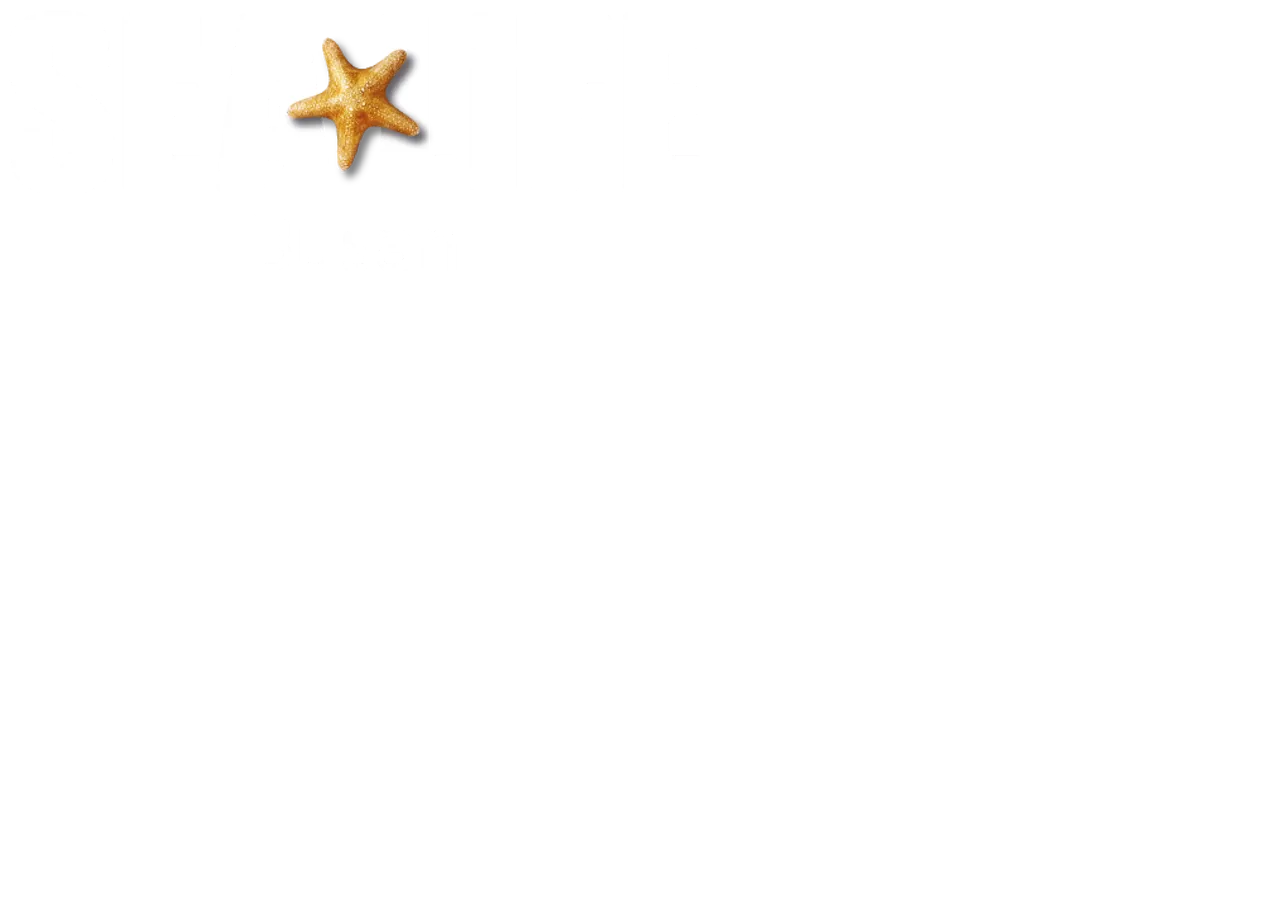
==== sea_life/index.html @ 7d9fd4b8 "수정1" ====
<!DOCTYPE html>
<html lang="ko">
<head>
    <meta charset="UTF-8">
    <meta name="viewport" content="width=device-width, initial-scale=1.0">
    
    <link rel="stylesheet" href="./style.css" />
    <title>sealife</title>
</head>

<body>
    <header>
        <div>
            <img src="../sea_life/img/logo.webp" alt="">
        </div>
        <nav></nav>
    </header>
</body>

<footer></footer>
</html>
---- sea_life/style.css ----
header{}
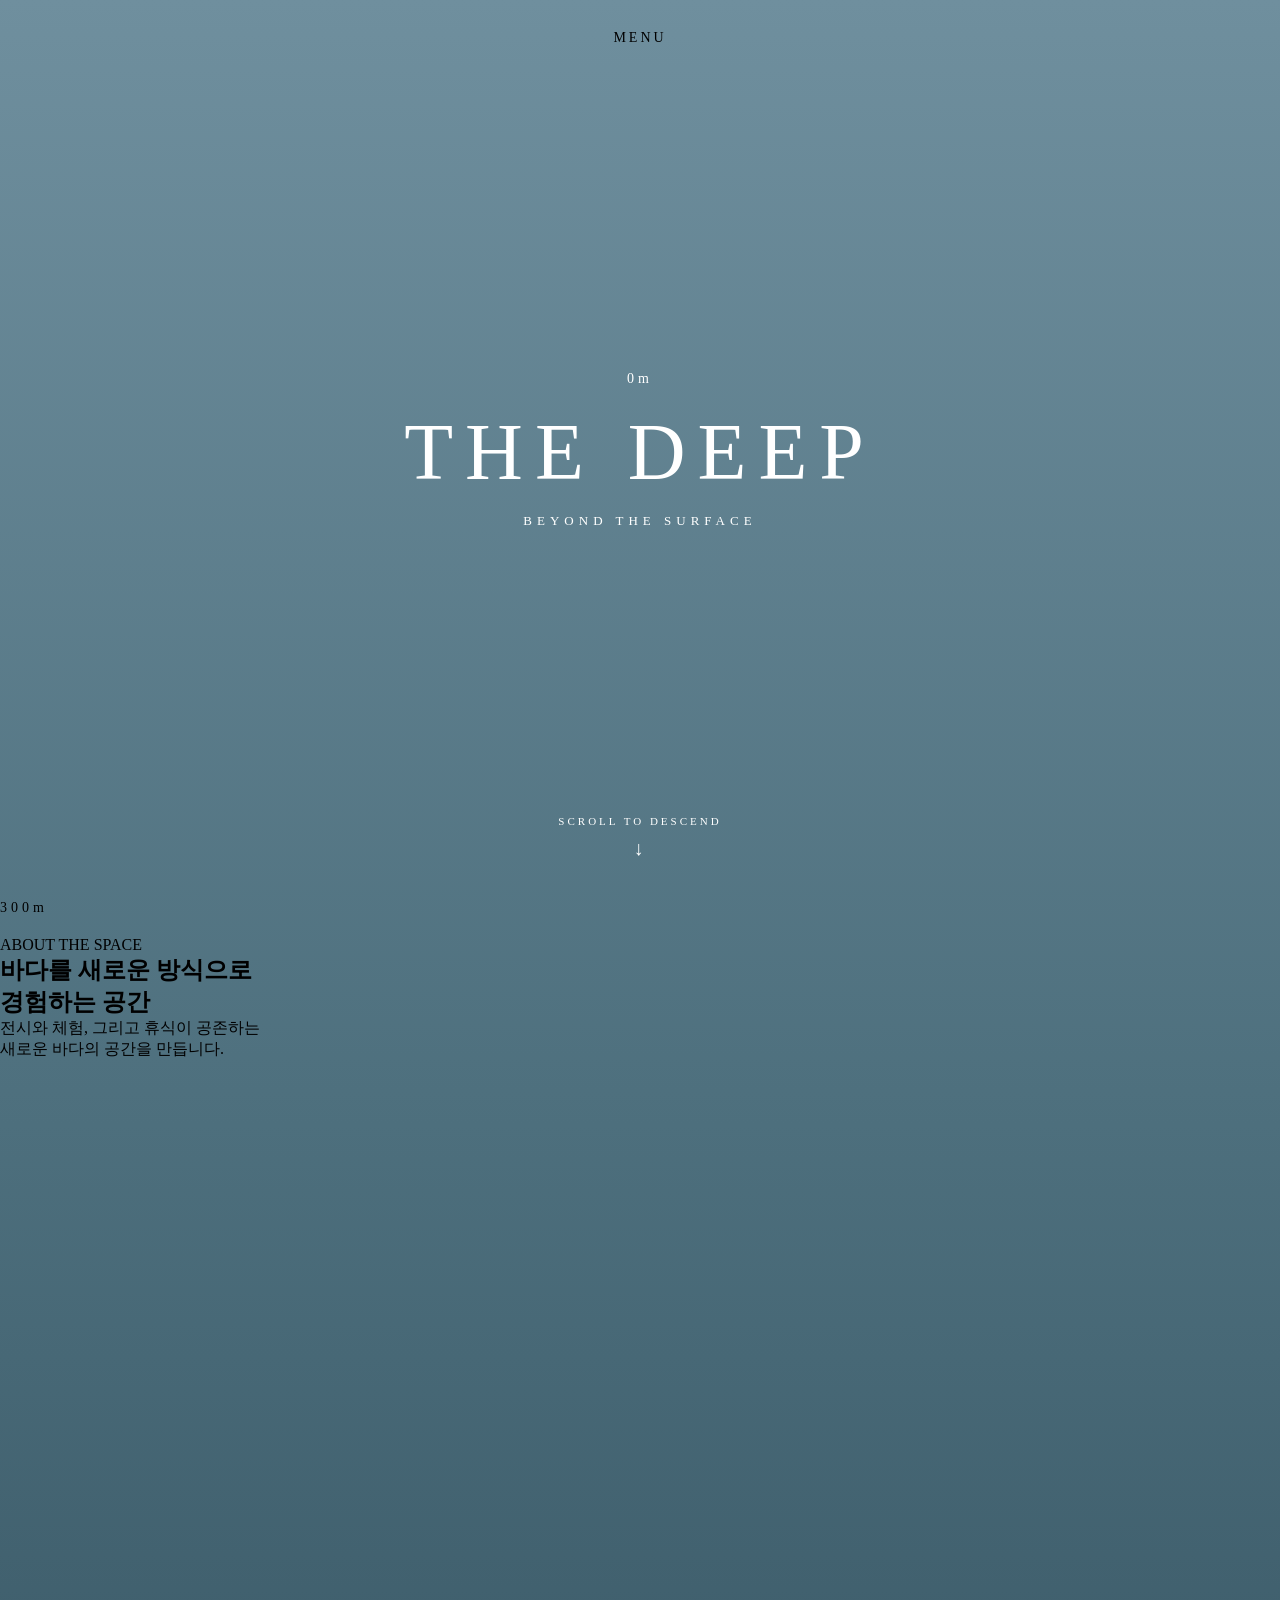
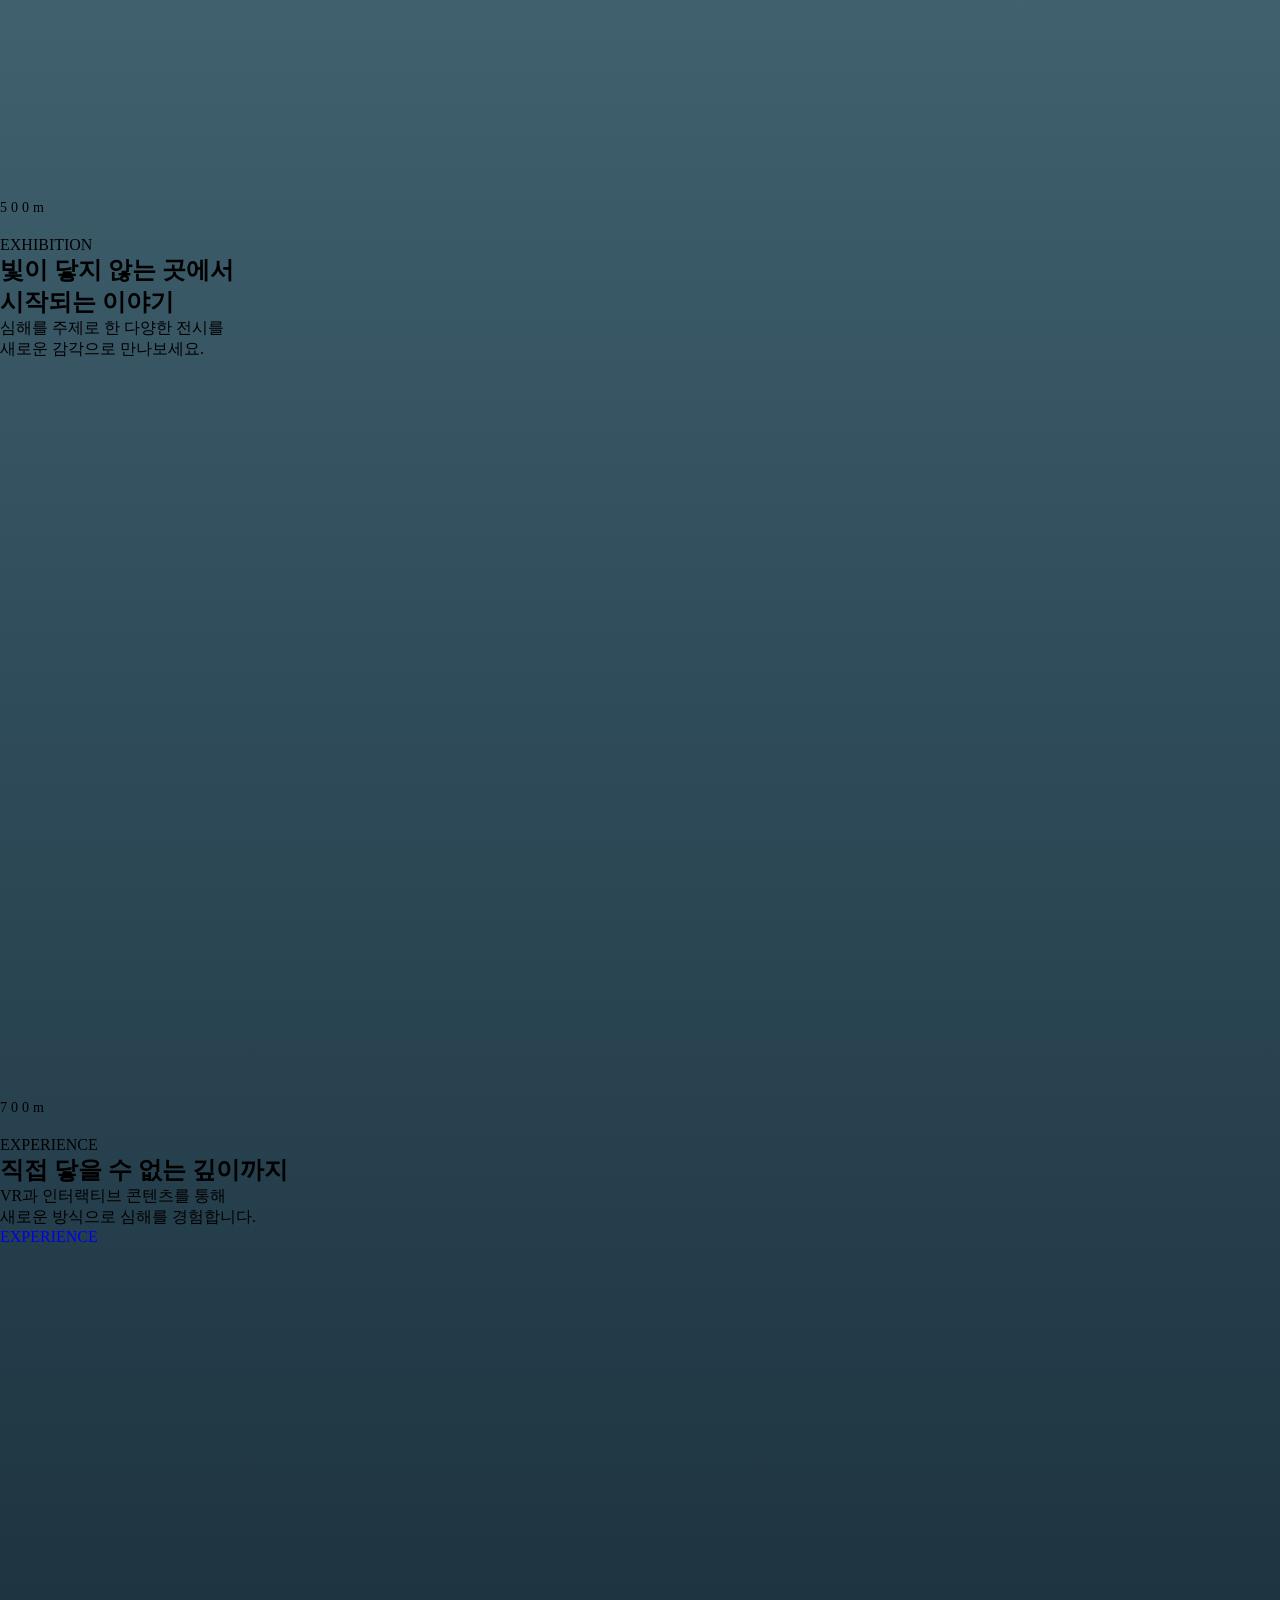
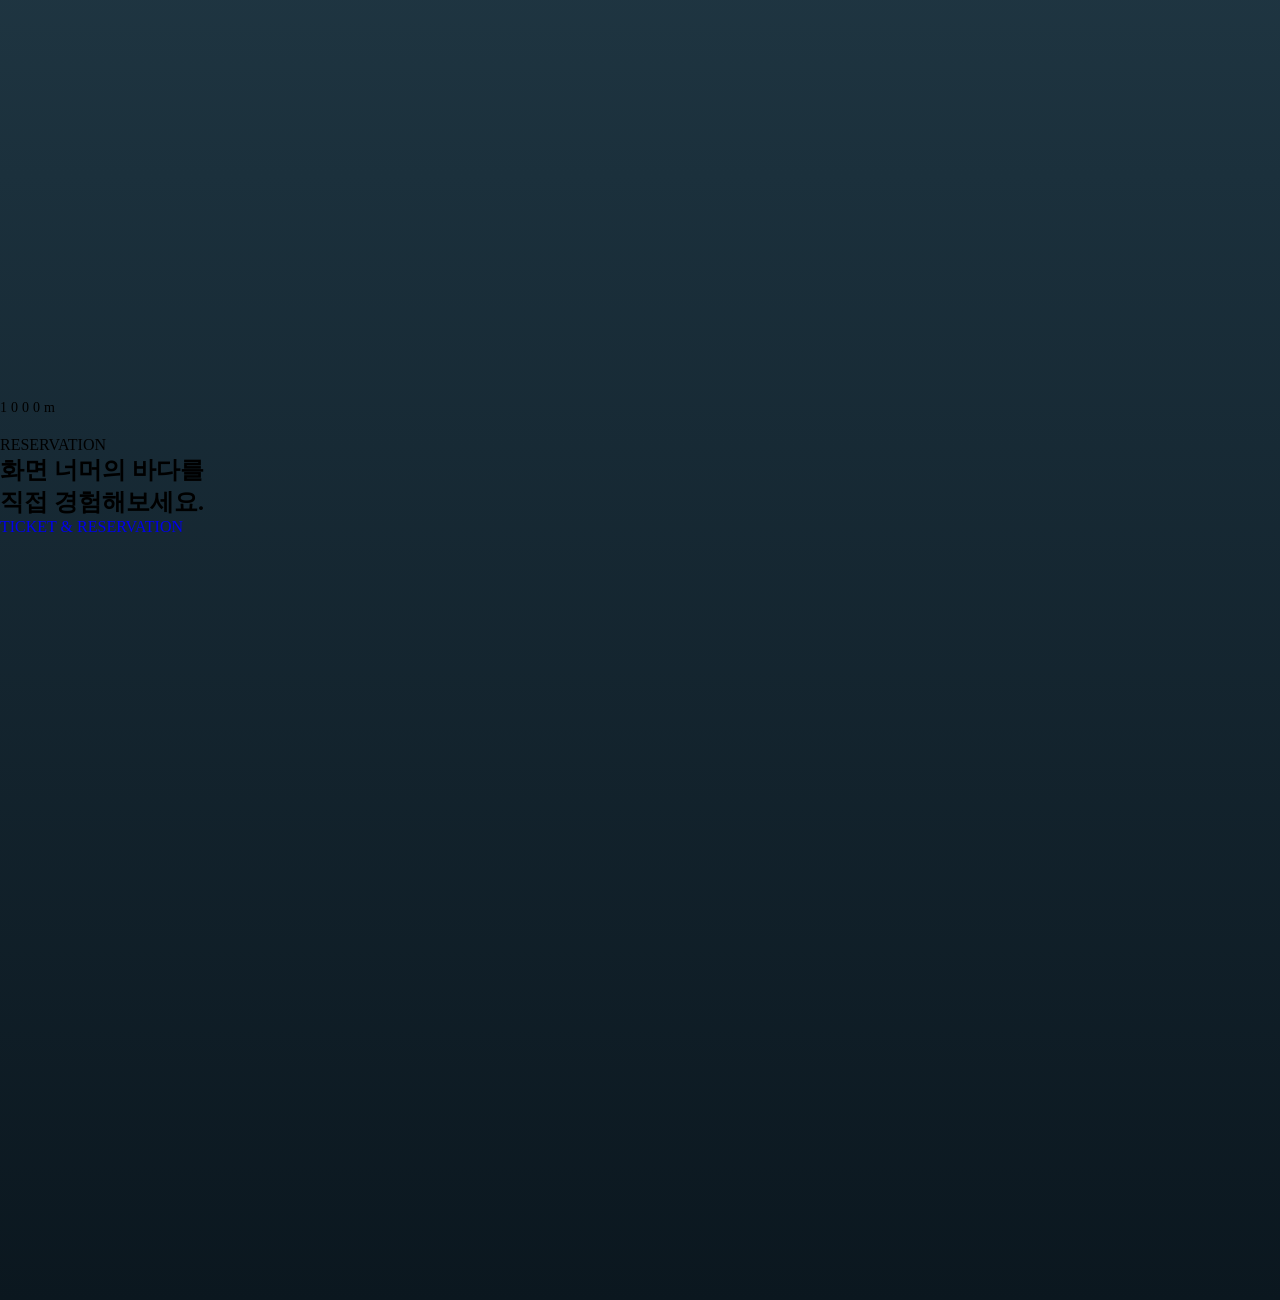
==== commit 469b9ffc: "0831 수정" ====
--- a/sea_life/index.html
+++ b/sea_life/index.html
@@ -4,17 +4,172 @@
     <meta charset="UTF-8">
     <meta name="viewport" content="width=device-width, initial-scale=1.0">
     
-    <link rel="stylesheet" href="./style.css" />
-    <title>sealife</title>
+    
+    <title>바다</title>
+
+    <link rel="stylesheet" href="../sea_life/css/style.css" />
+
 </head>
 
 <body>
-    <header>
-        <div>
-            <img src="../sea_life/img/logo.webp" alt="">
+
+    <div id="wrapper">
+
+        <header>
+
+            <div class="menu">
+
+                <p class="menu-title">MENU</p>
+
+                <nav class="nav">
+                    <ul>
+                        <li><a href="">EXPLORE 탐험</a></li>
+                        <li><a href="">SPECIES 도감</a></li>
+                        <li><a href="">RESERVATION 예약</a></li>
+                    </ul>
+                </nav>
+                
+            </div>
+
+        </header>
+
+
+
+        <!-- SCROLL GUIDE -->   
+
+        <div class="scroll-guide">
+            <span>SCROLL TO DESCEND</span>
+            <span class="arrow">↓</span>
         </div>
-        <nav></nav>
-    </header>
+
+        
+        <!-- 0m : ABOUT -->
+
+        <section id="section1">
+
+            <div class="section1-content">
+
+                <p class="depth">0m</p>
+                <h1>THE DEEP</h1>
+                <P class="subtitle">BEYOND THE SURFACE</P>
+
+            </div>
+
+        </section>
+
+        
+        <!-- 300m : ABOUT THE SPACE -->
+
+        <section id="section2">
+
+            <div class="section2-content">
+
+                <p class="depth">300m</p>
+
+                <span class="label">ABOUT THE SPACE</span>
+
+                <h2>
+                    바다를 새로운 방식으로<br>
+                    경험하는 공간
+                </h2>
+
+                <p class="description">
+                    전시와 체험, 그리고 휴식이 공존하는<br>
+                    새로운 바다의 공간을 만듭니다.
+                </p>
+
+            </div>
+
+        </section>
+
+        <!-- 500m : EXHIBITION -->
+
+
+        <section id="section3">
+
+            <div class="section3-content">
+
+                <p class="depth">500m</p>
+
+                <span class="label">EXHIBITION</span>
+
+                <h2>
+                    빛이 닿지 않는 곳에서<br>
+                    시작되는 이야기
+                </h2>
+
+                <p class="description">
+                    심해를 주제로 한 다양한 전시를<br>
+                    새로운 감각으로 만나보세요.
+                </p>
+
+            </div>
+
+        </section>
+
+
+
+        <!-- 700m : EXPERIENCE -->
+
+        <section id="section4">
+
+            <div class="section4-content">
+
+                <p class="depth">700m</p>
+
+                <span class="label">EXPERIENCE</span>
+
+                <h2>
+                    직접 닿을 수 없는 깊이까지
+                </h2>
+
+                <p class="description">
+                    VR과 인터랙티브 콘텐츠를 통해<br>
+                    새로운 방식으로 심해를 경험합니다.
+                </p>
+
+                <a href="#" class="btn">EXPERIENCE</a>
+
+            </div>
+
+        </section>
+
+        
+        <!-- 1000m : RESERVATION -->
+
+        <section id="section5">
+
+            <div class="section5-content">
+
+                <p class="depth">1000m</p>
+
+                <p class="label">RESERVATION</p>
+
+                <h2>
+                    화면 너머의 바다를<br>
+                    직접 경험해보세요.
+                </h2>
+
+                <a href="#" class="btn">TICKET & RESERVATION</a>
+
+            </div>
+
+
+        </section>
+
+
+        
+
+    </div>
+
+
+
+
+
+
+
+    <script src="../sea_life/js/script.js"></script>
+
 </body>
 
 <footer></footer>
--- a/sea_life/css/style.css
+++ b/sea_life/css/style.css
@@ -0,0 +1,215 @@
+@charset "utf-8"; /* 언어세트 선언 */
+
+/* 기본설정 */
+
+* {
+    margin: 0; 
+    padding: 0; 
+    box-sizing: border-box;
+}
+
+html {
+    width: 100%;
+    scroll-behavior: smooth;
+    scroll-snap-type: y mandatory;
+
+}
+
+body {
+    width: 100%;
+
+    background: linear-gradient(
+        to bottom,
+        #6f8f9e 0%,
+        #4d6f7d 25%,
+        #304d5b 50%,
+        #1b303c 75%,
+        #0b171f 100%
+    );
+
+    font-family: ;
+}
+
+img {
+    vertical-align: middle;
+}
+
+li {
+    list-style: none;
+}
+
+a {
+    text-decoration: none;
+}
+
+
+/* 전체영역 */
+
+#wrapper {
+    width: 100%;
+}
+
+
+/* header */
+
+header {
+    position: fixed;
+    top: 0;
+    left: 0;
+    width: 100%;
+    z-index: 1000;
+}
+
+.menu {
+    position: relative;
+    width: fit-content;
+    margin: 0 auto;
+    padding-top: 30px;
+    text-align: center;
+}
+
+.menu-title {
+    margin: 0;
+    font-size: 14px;
+    letter-spacing: 3px;
+    cursor: pointer;
+}
+
+.nav {
+    display: none;
+    margin-top: 20px;
+}
+
+.nav ul {
+    display: flex;
+    flex-direction: column;
+    gap: 15px;
+    margin: 0;
+    padding: 0;
+}
+
+.nav li {
+    list-style: none;
+}
+
+.nav li a {
+    color: inherit;
+    text-decoration: none;
+    font-size: 13px;
+    letter-spacing: 2px;
+}
+
+.menu:hover .nav {
+    display: block;
+}
+
+
+
+
+
+
+
+/* 공통섹션 */
+
+section {
+    width: 100%;
+    height: 100vh;
+    position: relative;
+    scroll-snap-align: start;
+}
+
+.scroll-guide {
+    position: fixed;
+    bottom: 40px;
+    left: 50%;
+    transform: translateX(-50%);
+    
+    display: flex;
+    flex-direction: column;
+    align-items: center;
+    gap: 10px;
+    
+    font-size: 11px;
+    letter-spacing: 3px;
+    color: #fff;
+
+    z-index: 100;
+}
+
+.arrow {
+    font-size: 20px;
+    cursor: pointer;
+}
+
+
+/* section1 */
+
+#section1 {
+    /*background: #557887;*/
+    display: flex;
+    justify-content: center;
+    align-items: center;
+    position: relative;
+    color: #fff;
+}
+
+.section1-content {
+    text-align: center;
+}
+
+.depth {
+    font-size: 14px;
+    letter-spacing: 4px;
+    margin-bottom: 20px;
+}
+
+.section1-content h1 {
+    font-size: 80px;
+    font-weight: 300;
+    letter-spacing: 12px;
+    margin-bottom: 15px;
+}
+
+.subtitle {
+    font-size: 13px;
+    letter-spacing: 5px;
+    font-weight: 300;
+}
+
+
+
+
+
+
+/* section2 */
+
+#section2 {
+    /* background: #3D5E6D;*/
+}
+
+
+
+/* section3 */
+
+#section3 {
+    /*background: #2E4A58;*/
+}
+
+
+
+/* section4 */
+
+#section4 {
+    /*background: #203944;*/
+}
+
+
+
+
+/* section5 */
+
+#section5 {
+    /*background: #121F26;*/
+}
+
+
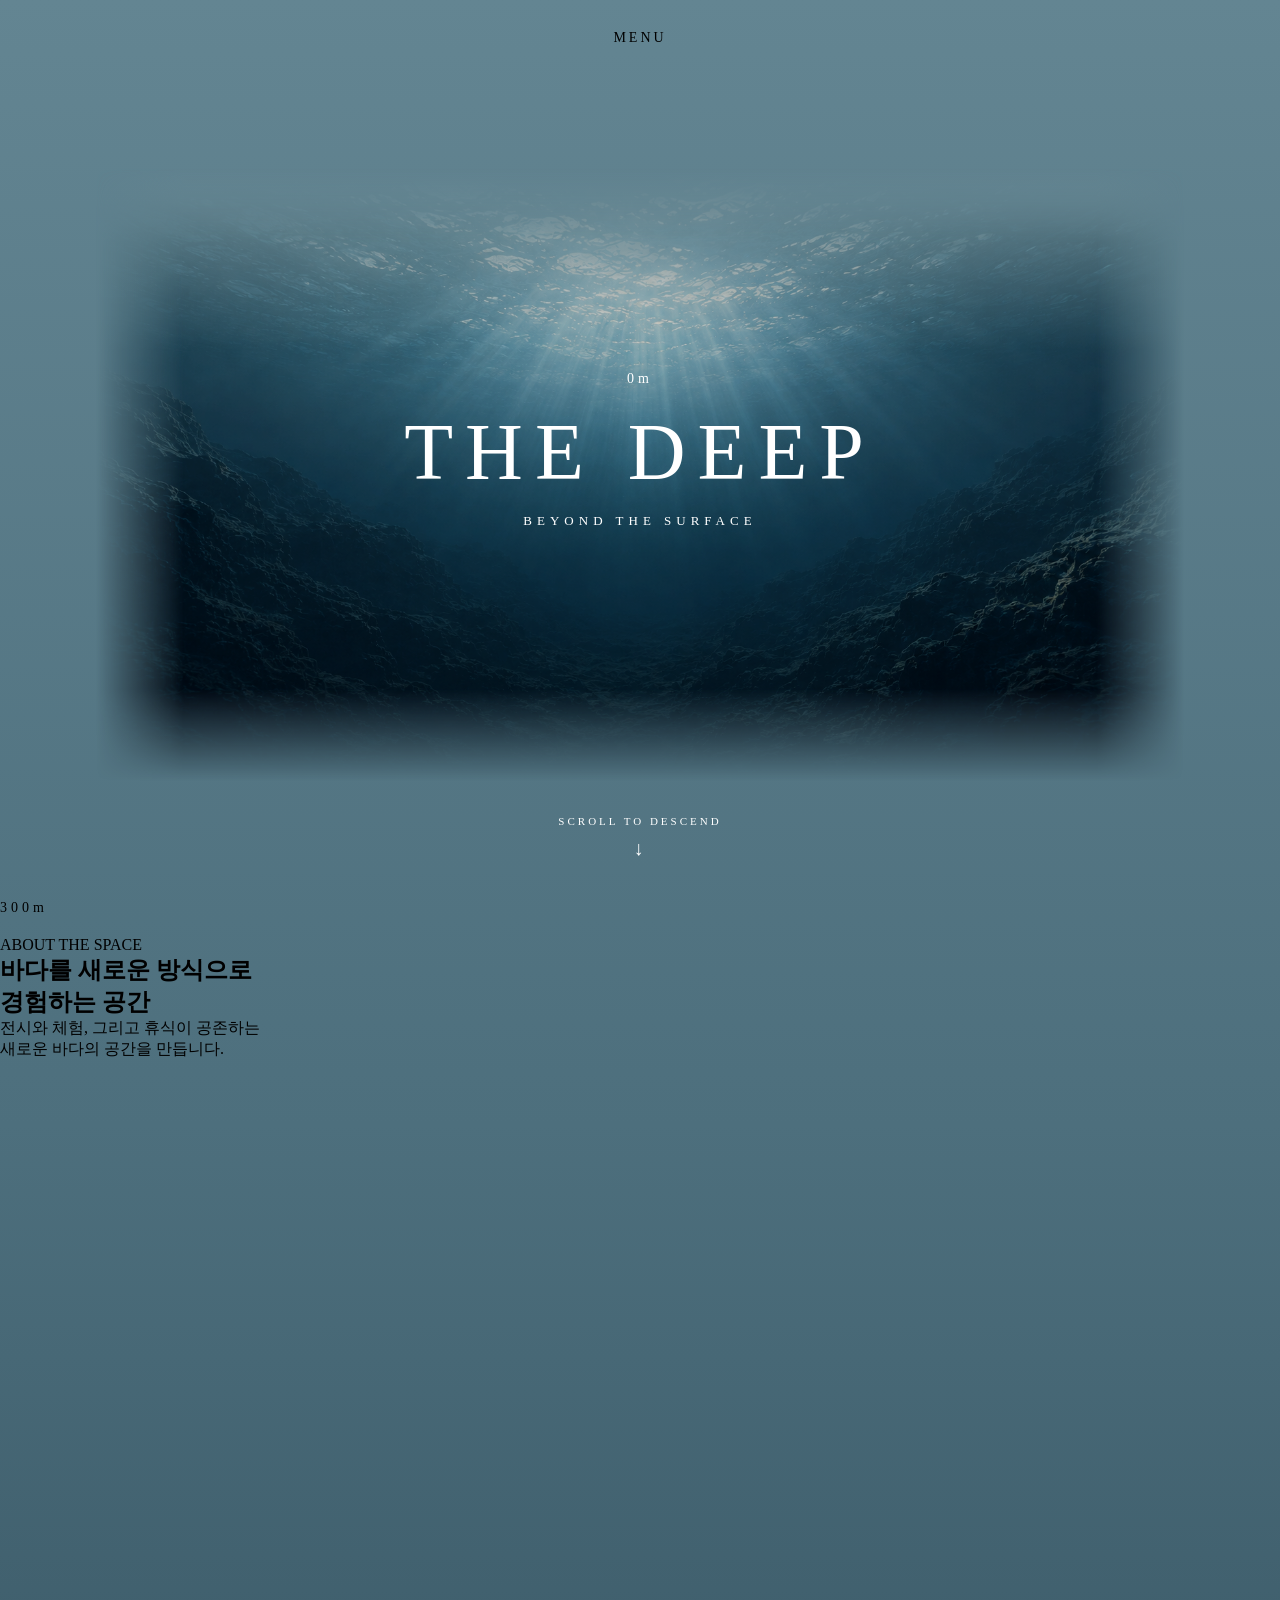
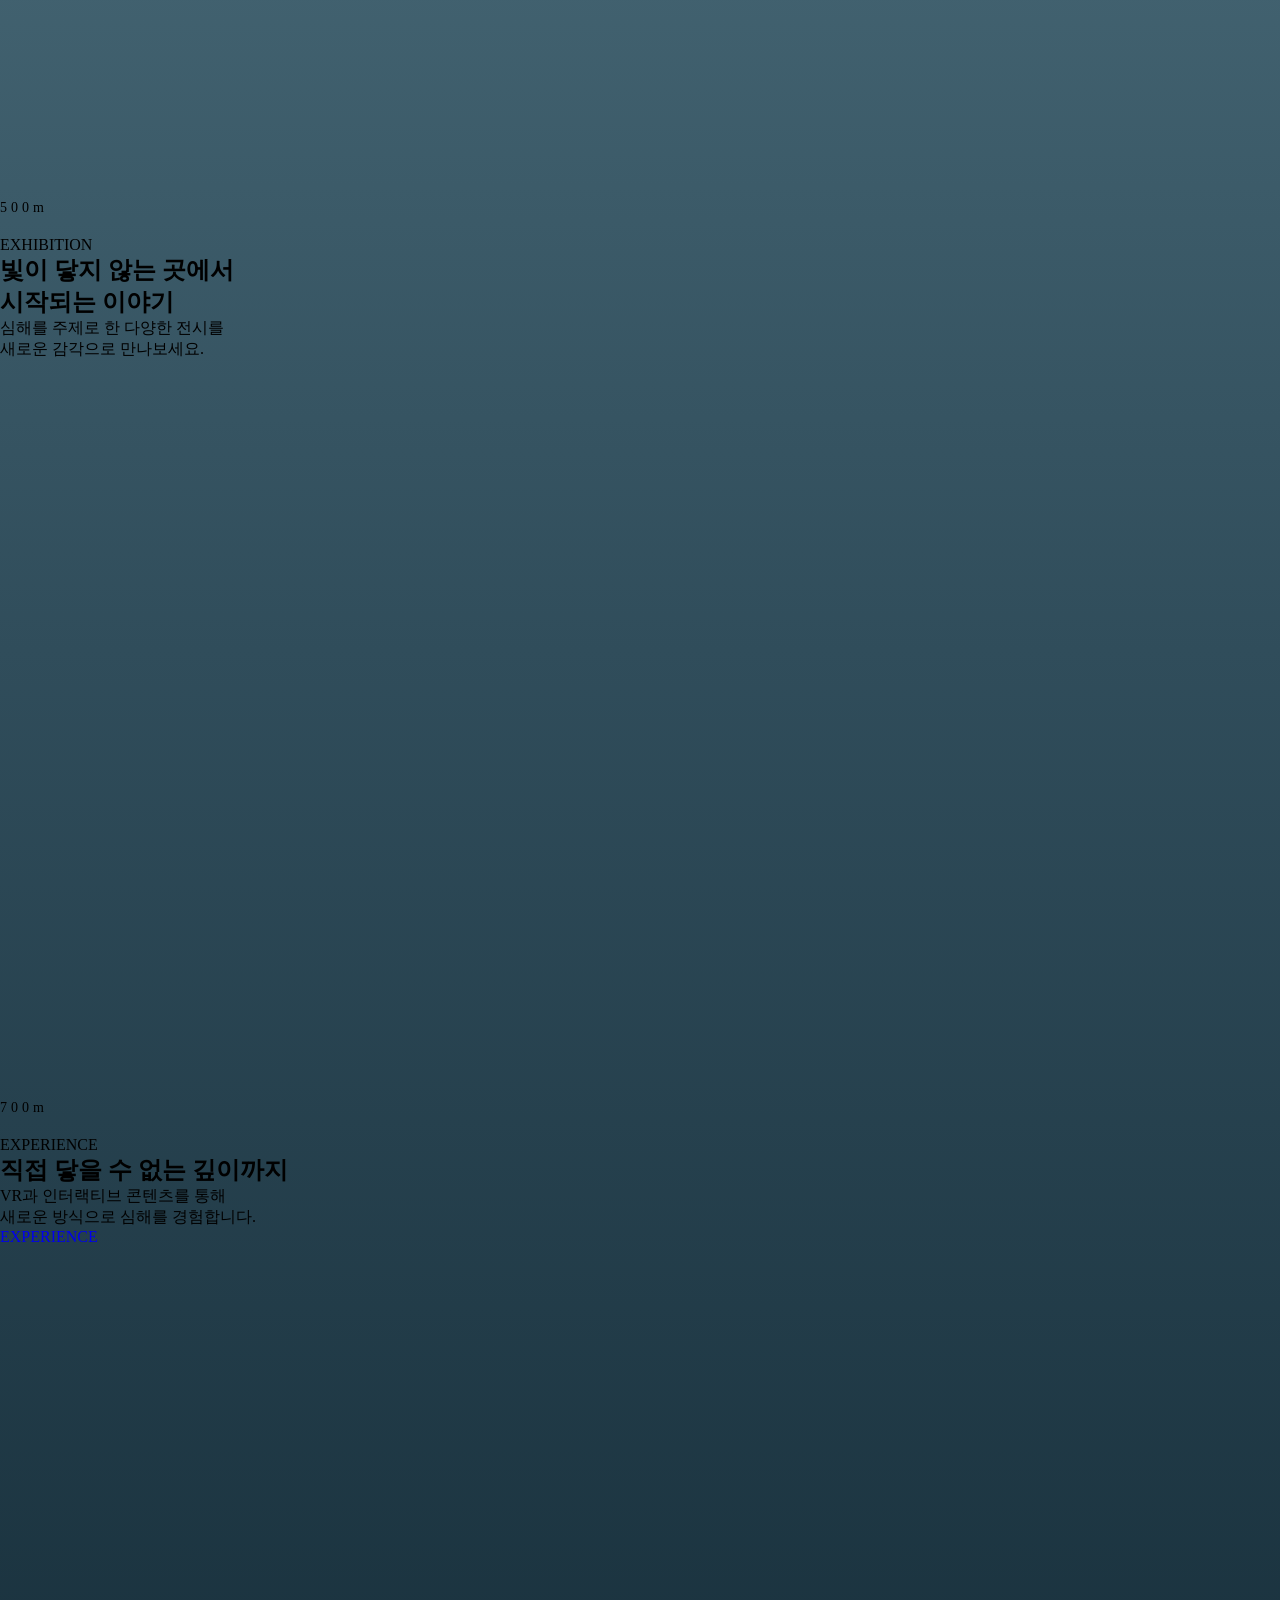
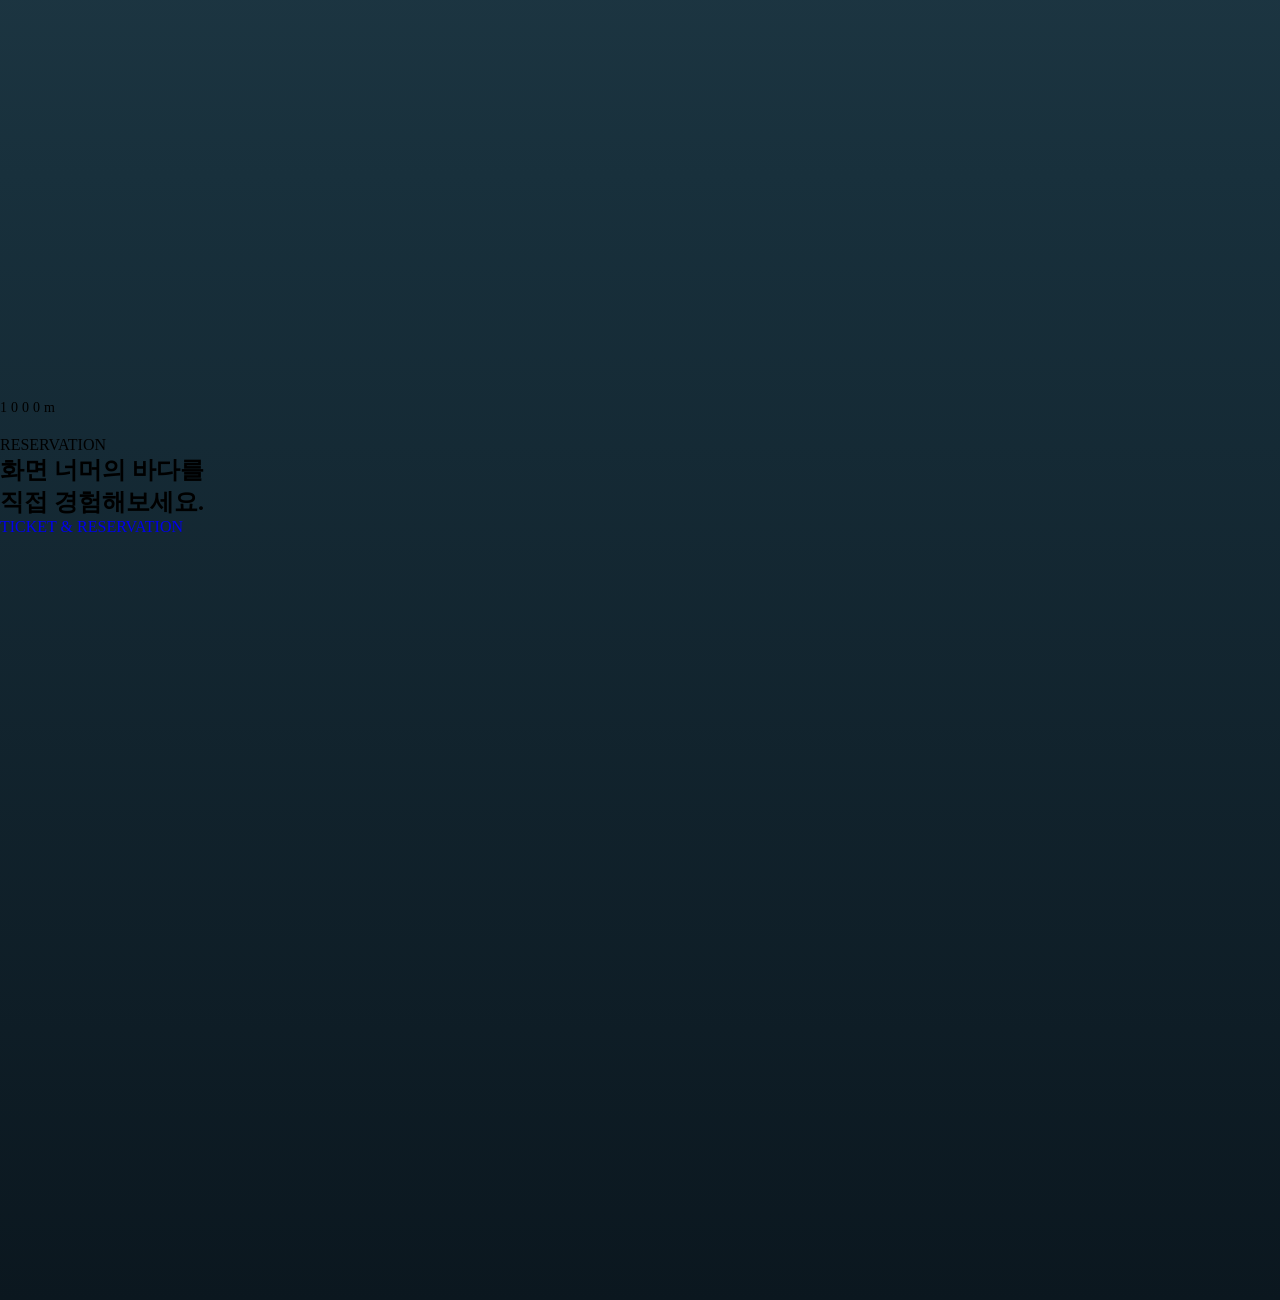
==== commit aff27e4b: "0831 오후" ====
--- a/sea_life/index.html
+++ b/sea_life/index.html
@@ -54,6 +54,11 @@
                 <P class="subtitle">BEYOND THE SURFACE</P>
 
             </div>
+
+            <div class="main-visual-01">
+                <img src="../sea_life/img/main_visual_01.png" alt="">
+            </div>
+
 
         </section>
 
--- a/sea_life/css/style.css
+++ b/sea_life/css/style.css
@@ -20,14 +20,14 @@
 
     background: linear-gradient(
         to bottom,
-        #6f8f9e 0%,
-        #4d6f7d 25%,
-        #304d5b 50%,
-        #1b303c 75%,
-        #0b171f 100%
+
+    #638592 0%,
+    #4D6F7D 25%,
+    #304D5B 50%,
+    #18303C 75%,
+    #0B171F 100%
     );
 
-    font-family: ;
 }
 
 img {
@@ -151,10 +151,20 @@
     align-items: center;
     position: relative;
     color: #fff;
+    min-height: 100vh;
+    overflow: hidden;
 }
 
 .section1-content {
+    position: absolute;
+    z-index: 2;
+
+    top: 50%;
+    left: 50%;
+    transform: translate(-50%, -50%);
+
     text-align: center;
+    color: #fff;
 }
 
 .depth {
@@ -176,9 +186,64 @@
     font-weight: 300;
 }
 
-
-
-
+.main-visual-01 {
+    position: relative;
+    width: 85%;
+    text-align: center;
+    margin: 50px auto 0;
+
+     /* 사진 가장자리를 자연스럽게 녹이기 */
+    -webkit-mask-image:
+        linear-gradient(to bottom,
+            transparent 0%,
+            #000 12%,
+            #000 85%,
+            transparent 100%
+        ),
+        linear-gradient(to right,
+            transparent 0%,
+            #000 8%,
+            #000 92%,
+            transparent 100%
+        );
+
+    -webkit-mask-composite: source-in;
+    mask-image:
+        linear-gradient(to bottom,
+            transparent 0%,
+            #000 12%,
+            #000 85%,
+            transparent 100%
+        ),
+        linear-gradient(to right,
+            transparent 0%,
+            #000 8%,
+            #000 92%,
+            transparent 100%
+        );
+}
+
+.main-visual-01 img {
+    width: 100%;
+    height: auto;
+    display: block;
+    filter: brightness(0.85);
+}
+
+.main-visual-01::before {
+    content: "";
+    position: absolute;
+    top: 0;
+    left: 0;
+    width: 100%;
+    height: 180px;
+    background: linear-gradient(
+        to bottom,
+        #6F8F9A 0%,
+        rgba(111, 143, 154, 0) 100%
+    );
+    z-index: 1;
+}
 
 
 /* section2 */
